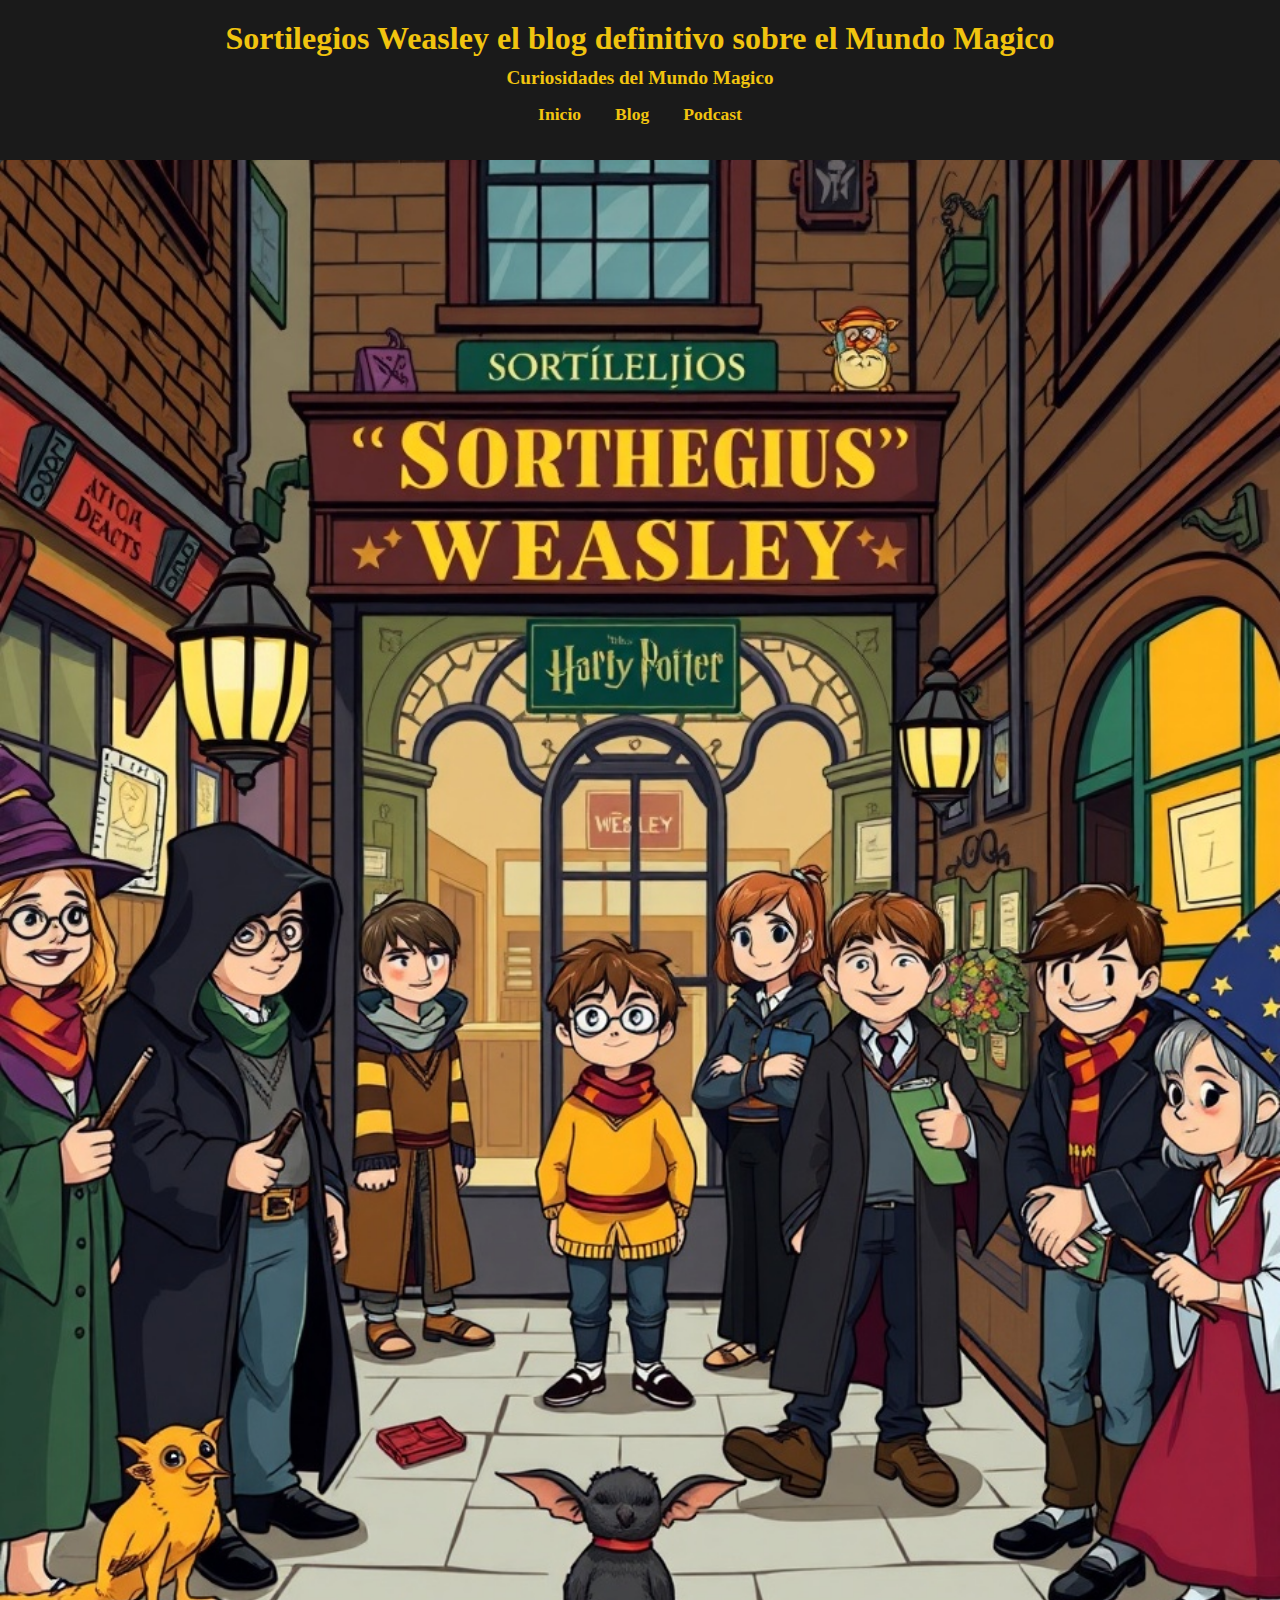
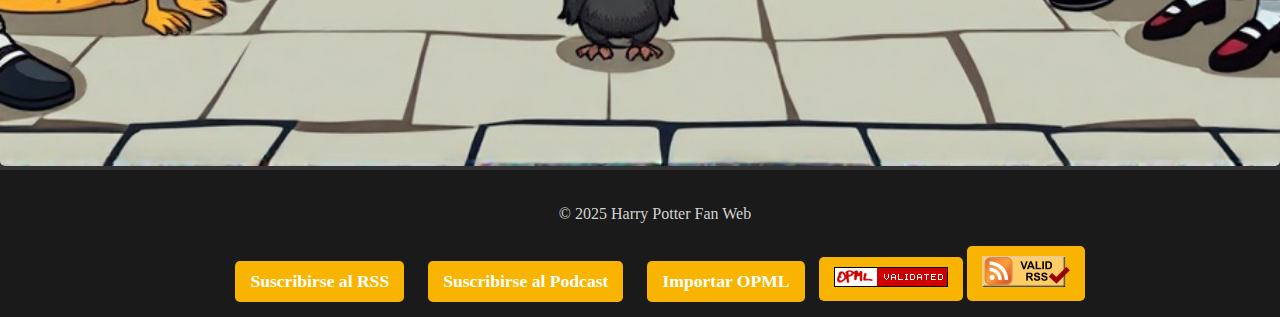
==== index.html @ e6a9d848 "valid rss" ====
<!DOCTYPE html>
<html lang="es">
 <head>
    <meta charset="UTF-8">
    <meta name="viewport" content="width=device-width, initial-scale=1.0">
    <title>Sortilegios Weasley</title>
    <link rel="stylesheet" href="css/styles.css">

 </head>
    <body>
        <header>
            <h1>Sortilegios Weasley el blog definitivo sobre el Mundo Magico</h1>
            <h2>Curiosidades del Mundo Magico</h2>
            <nav>
                <ul>
                    <li><a href="index.html">Inicio</a></li>
                    <li><a href="blog/index.html">Blog</a></li>
                    <li><a href="podcast/index.html">Podcast</a></li>
                </ul>
            </nav>
        </header>
        <img src="images/foto1.png" class="img">
        <footer>
            <p>&copy; 2025 Harry Potter Fan Web</p>
            <nav class="feed-subscribe">
                <ul>
                    <li><a href="feed/rss.xml">Suscribirse al RSS</a></li>
                    <li><a href="feed/podcast.xml">Suscribirse al Podcast</a></li>
                    <li><a href="feed/feeds.opml">Importar OPML</a></li>
                    <a href="http://validator.w3.org/feed/check.cgi?url=https%3A//moni1992ka.github.io/Sortilegios-Weasley/feed/feeds.opml">
                        <img src="images/valid-opml.gif" alt="[Valid OPML]" title="Validate my OPML feed" /></a>
                    <a href="http://validator.w3.org/feed/check.cgi?url=https%3A//moni1992ka.github.io/Sortilegios-Weasley/feed/rss.xml">
                            <img src="images/valid-rss-rogers.png" alt="[Valid RSS]" title="Validate my RSS feed" /></a>
                </ul>
            </nav>
        </footer>
    </body>
</html>
---- css/styles.css ----
/* Estilos generales para la página de inicio */
body {
    font-family: 'Georgia', serif; 
    background-color: #333333; /* Gris oscuro para el fondo */
    color: #f1c40f; /* Amarillo brillante para el texto */
    margin: 0;
    padding: 0;
}

/* Estilos para el encabezado en la página de inicio */
header {
    background-color: #1a1a1a; /* Gris oscuro para el encabezado */
    color: #f1c40f; /* Amarillo brillante para el texto */
    text-align: center;
    padding: 20px;
}

header h1 {
    font-size: 2rem;
    font-weight: bold;
    margin: 0;
}

header h2 {
    font-size: 1.2rem;
    margin: 10px 0;
}

/* Estilos para el menú de navegación en la página de inicio */
nav ul {
    list-style-type: none; /* Eliminar los puntos de la lista */
    padding: 0;
    margin: 15px 0;
    text-align: center; /* Centrar los elementos */
}

nav ul li {
    display: inline-block; /* elementos en línea */
    margin: 0 15px; /* Espacio enlaces */
}

nav ul li a {
    color: #cfc59d; /* color enlaces */
    font-size: 1.1rem;
    text-decoration: none;
    font-weight: bold;
}


/* Estilos para el contenido principal en la página de inicio */
main {
    padding: 20px;
    text-align: center;
    min-height: 70vh; /* Deja espacio para el pie de página */
}

/* Estilos para el pie de página en la página de inicio */
footer {
    background-color: #1a1a1a; /* Gris oscuro para el pie de página */
    color: #f1c40f; /* Amarillo brillante para el texto */
    text-align: center;
    padding: 15px;
    width: 100%;
}

footer nav ul {
    list-style-type: none;
    padding: 0;
    margin: 0;
}

footer nav ul li {
    display: inline-block;
    margin: 0 10px;
}

footer nav ul li a {
    color: #f1c40f;
    text-decoration: none;
}

footer nav ul li a:hover {
    color: #d1d7a0; /* Naranja para los enlaces al pasar el ratón */
}

.img {
    
    width: 100%;
    height: auto;
    border-radius: 5px;
   
}

.feed-subscribe {
    margin-top: 20px;
}
.feed-subscribe a {
    display: inline-block;
    background-color: #f8b400;
    color: #fff;
    padding: 10px 15px;
    text-decoration: none;
    border-radius: 5px;
}



/* Estilos generales para el blog */
body.blog {
    font-family: 'Georgia', serif; /* Tipo de letra que evoca el estilo clásico de Harry Potter */
    background-color: #2f2f2f; /* Fondo oscuro para dar un toque mágico */
    color: #d3d3d3; /* Texto en gris claro para un contraste suave */
    margin: 0;
    padding: 0;
}

header {
    background-color: #1d1d1d; /* Color oscuro, que evoca el misterio de Hogwarts */
    color: #dff961; /* Rojo oscuro, combinando con el tema de Gryffindor */
    padding: 20px;
    text-align: center;
}

header h1 {
    font-size: 2.5rem;
    font-weight: bold;
    margin: 0;
}

header h2 {
    font-size: 1.5rem;
    margin: 5px 0;
}

nav ul {
    list-style-type: none; /* Eliminar los puntos de la lista */
    padding: 0;
}

nav ul li {
    display: inline-block; /* Alineación horizontal de los elementos */
    margin: 0 15px; /* Espacio entre los elementos */
}

nav ul li a {
    color: #97b122; /* Enlaces en rojo oscuro */
    font-size: 1.2rem;
    text-decoration: none;
    font-weight: bold;
}

nav ul li a:hover {
    color: #bccb14;
}

main {
    padding: 30px;
    text-align: center;
}

section h2 {
    font-size: 2rem;
    color: #d3d3d3; /* Color de encabezados en gris claro */
}

article {
    background-color: #333333; /* Fondo oscuro para los artículos */
    margin: 20px;
    padding: 15px;
    border-radius: 8px;
    box-shadow: 0 4px 8px rgba(0, 0, 0, 0.1);
}

article a {
    color: #ffd700; /* Color dorado para los enlaces en los artículos */
    text-decoration: none; /* Eliminar el subrayado */
}

article a:hover {
    color: #afaf62; 
}

article p {
    font-size: 1rem;
    line-height: 1.6;
    color: #d3d3d3; /* Texto en gris claro */
}

footer {
    background-color: #131406;
    text-align: center;
}

/*Podcast */
body.podcast {
    font-family: 'Georgia', serif; /* Tipo de letra clásica para mantener la atmósfera mágica */
    background-color: #181414; /* Fondo oscuro */
    color: #f1c40f; /* Amarillo brillante para el texto */
    margin: 0;
    padding: 0;
}

/* Estilos para el encabezado en la página de Podcast */
header {
    background-color: #1a1a1a; /* Gris oscuro */
    color: #f1c40f; /* Amarillo brillante */
    text-align: center;
    padding: 20px;
}

header h1 {
    font-size: 2rem;
    font-weight: bold;
    margin: 0;
}

header h2 {
    font-size: 1.2rem;
    margin: 10px 0;
}

/* Estilos para el menú de navegación en la página de Podcast */
nav ul {
    list-style-type: none; /* Eliminar los puntos de la lista */
    padding: 0;
    margin: 15px 0;
    text-align: center; /* Centrar los elementos */
}

nav ul li {
    display: inline-block; /* Mostrar los elementos en línea */
    margin: 0 15px; /* Espacio entre los enlaces */
}

nav ul li a {
    color: #f1c40f; /* Amarillo brillante */
    font-size: 1.1rem;
    text-decoration: none;
    font-weight: bold;
}


/* Estilos para el contenido principal en la página de Podcast */
main {
    padding: 20px;
    text-align: center;
}

h1, h2 {
    color: #f1c40f; /* Amarillo brillante para los encabezados */
}

p {
    font-size: 1rem;
    line-height: 1.6;
    color: #d3d3d3; /* Gris claro para el texto */
}

/* Estilos para el reproductor de audio */
audio {
    margin: 20px 0;
    padding: 10px;
    background-color: #1a1a1a;
    border-radius: 5px;
    border: 2px solid #f1c40f; /* Amarillo brillante para el borde */
}

/* Estilos para el pie de página en la página de Podcast */
footer {
    background-color: #1a1a1a; /* Gris oscuro */
    color: #f1c40f; /* Amarillo brillante */
    text-align: center;
    padding: 15px;
}

footer nav ul {
    list-style-type: none;
    padding: 0;
    margin: 0;
}

footer nav ul li {
    display: inline-block;
    margin: 0 10px;
}

footer nav ul li a {
    color: #f1c40f;
    text-decoration: none;
}

footer nav ul li a:hover {
    color: #d5dbb7; 
}

.img2 {
    width: 300px; 
   
    width: 50%;
}
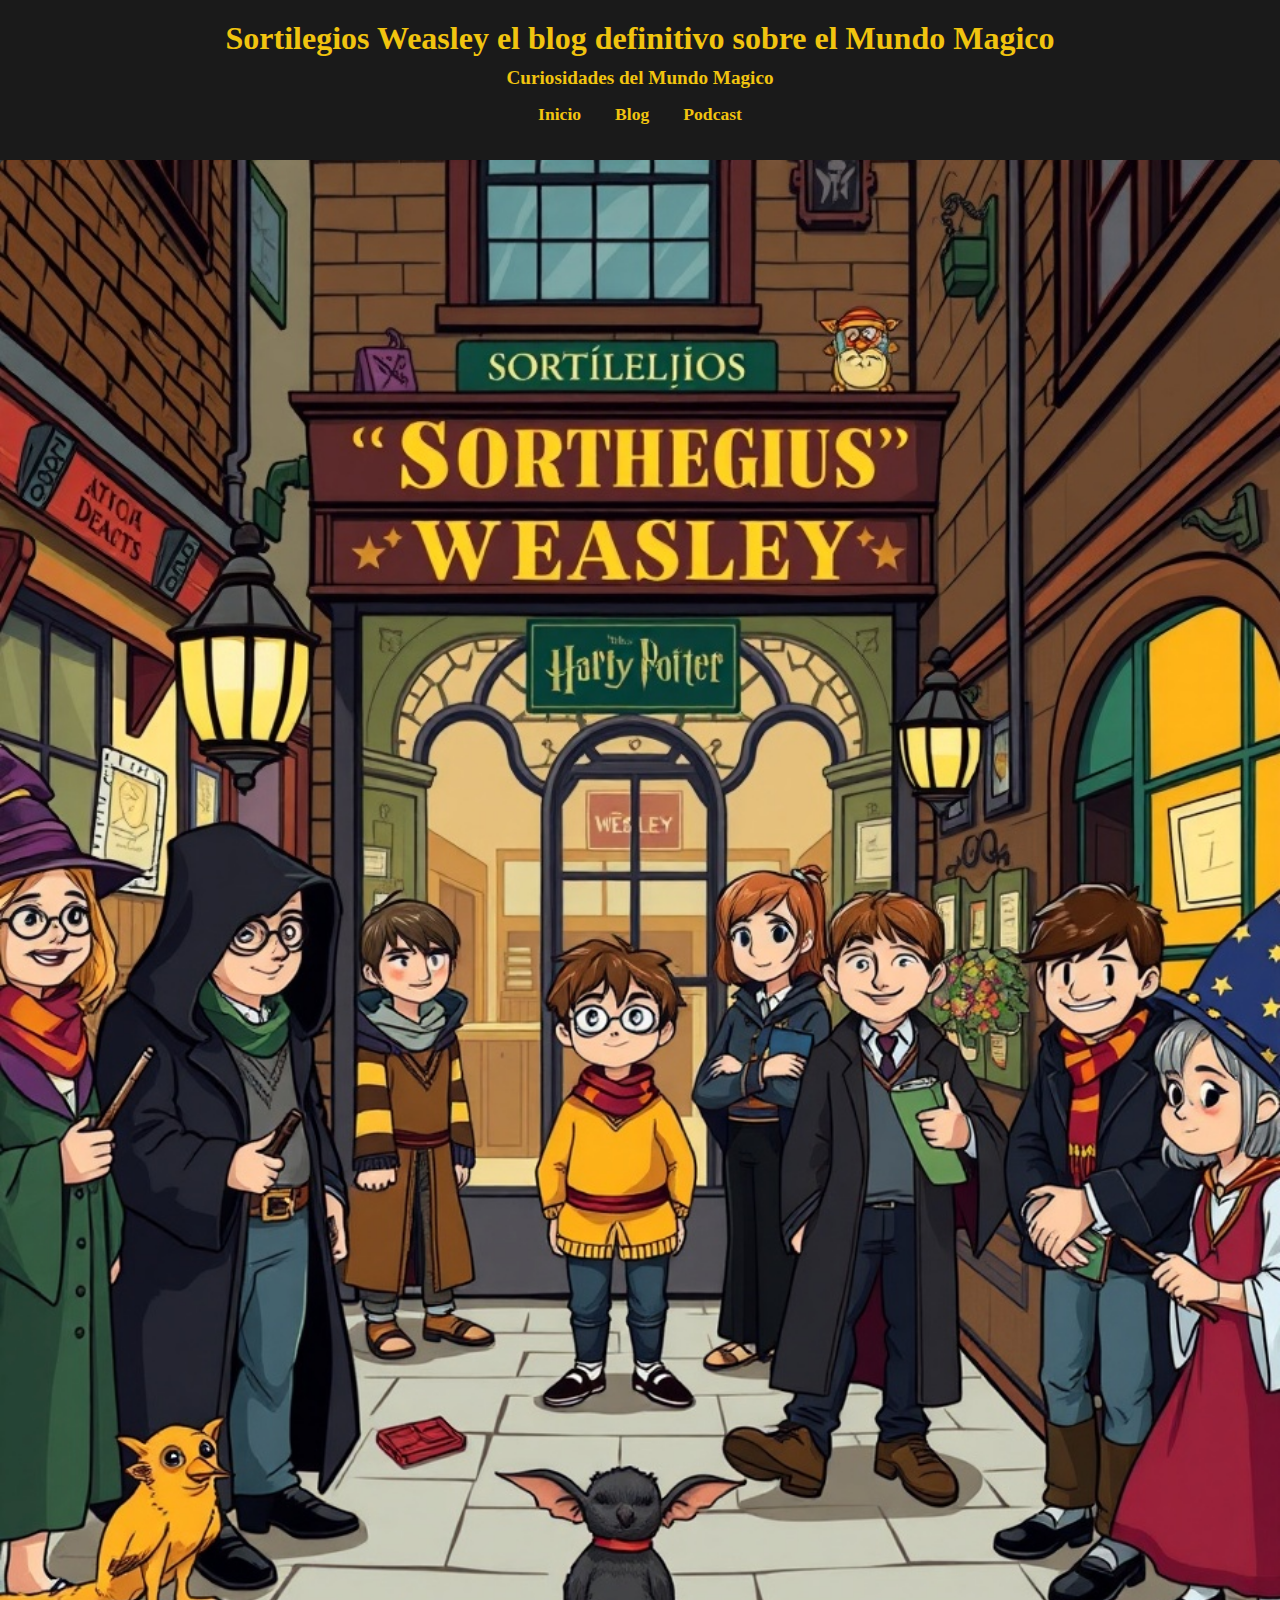
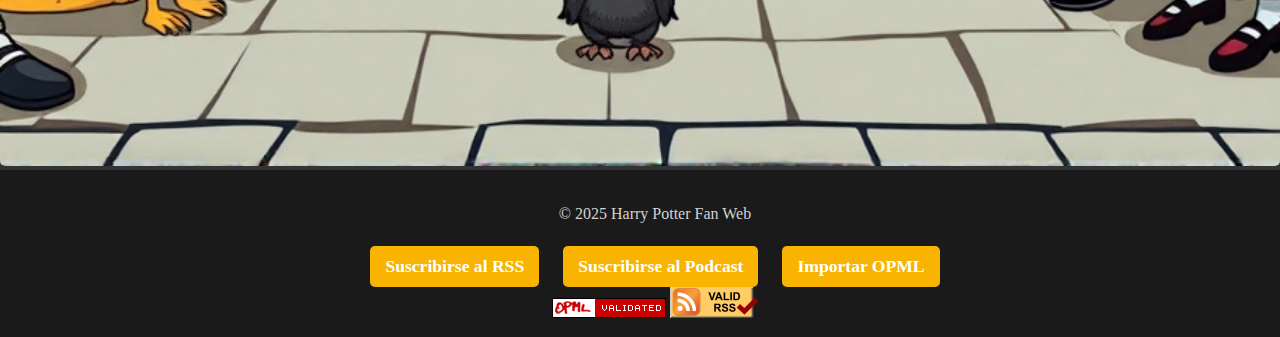
==== commit 441e8fc3: "div para valid" ====
--- a/index.html
+++ b/index.html
@@ -27,12 +27,14 @@
                     <li><a href="feed/rss.xml">Suscribirse al RSS</a></li>
                     <li><a href="feed/podcast.xml">Suscribirse al Podcast</a></li>
                     <li><a href="feed/feeds.opml">Importar OPML</a></li>
-                    <a href="http://validator.w3.org/feed/check.cgi?url=https%3A//moni1992ka.github.io/Sortilegios-Weasley/feed/feeds.opml">
-                        <img src="images/valid-opml.gif" alt="[Valid OPML]" title="Validate my OPML feed" /></a>
-                    <a href="http://validator.w3.org/feed/check.cgi?url=https%3A//moni1992ka.github.io/Sortilegios-Weasley/feed/rss.xml">
-                            <img src="images/valid-rss-rogers.png" alt="[Valid RSS]" title="Validate my RSS feed" /></a>
                 </ul>
             </nav>
+            <div>
+                <a href="http://validator.w3.org/feed/check.cgi?url=https%3A//moni1992ka.github.io/Sortilegios-Weasley/feed/feeds.opml">
+                    <img src="images/valid-opml.gif" alt="[Valid OPML]" title="Validate my OPML feed" /></a>
+                <a href="http://validator.w3.org/feed/check.cgi?url=https%3A//moni1992ka.github.io/Sortilegios-Weasley/feed/rss.xml">
+                        <img src="images/valid-rss-rogers.png" alt="[Valid RSS]" title="Validate my RSS feed" /></a>
+            </div>
         </footer>
     </body>
 </html>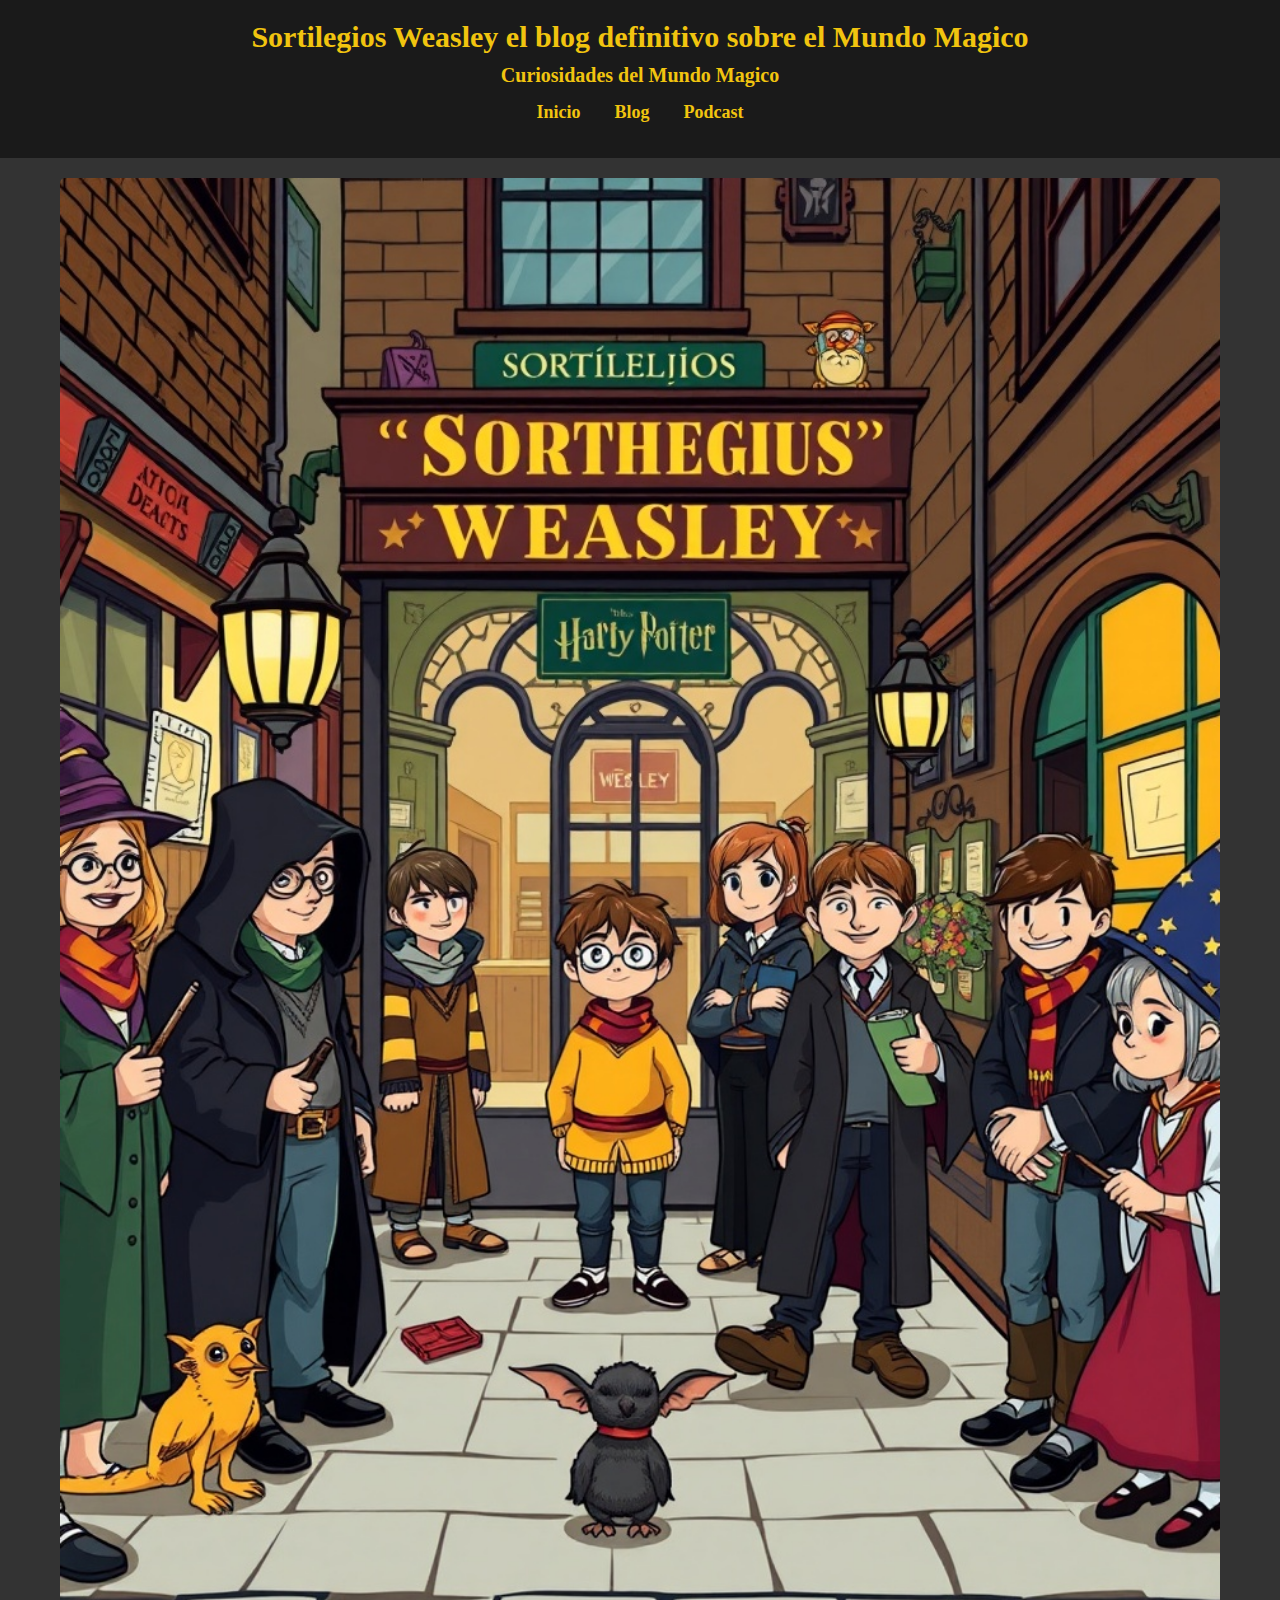
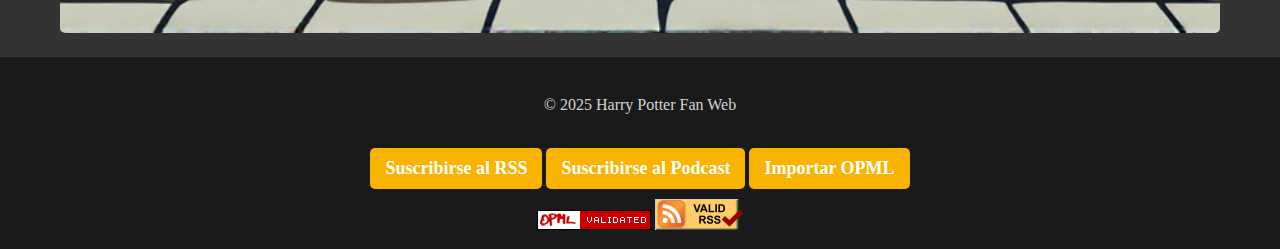
==== commit 9300ef4f: "final" ====
--- a/index.html
+++ b/index.html
@@ -19,7 +19,9 @@
                 </ul>
             </nav>
         </header>
-        <img src="images/foto1.png" class="img">
+        <main>
+         <img src="images/foto1.png" class="img">
+       </main>
         <footer>
             <p>&copy; 2025 Harry Potter Fan Web</p>
             <nav class="feed-subscribe">
--- a/css/styles.css
+++ b/css/styles.css
@@ -1,63 +1,55 @@
-/* Estilos generales para la página de inicio */
+
 body {
     font-family: 'Georgia', serif; 
-    background-color: #333333; /* Gris oscuro para el fondo */
-    color: #f1c40f; /* Amarillo brillante para el texto */
-    margin: 0;
-    padding: 0;
-}
-
-/* Estilos para el encabezado en la página de inicio */
+    background-color: #333333; 
+    color: #f1c40f; 
+    margin: 0;
+    padding: 0;
+}
+
 header {
-    background-color: #1a1a1a; /* Gris oscuro para el encabezado */
-    color: #f1c40f; /* Amarillo brillante para el texto */
+    background-color: #1a1a1a; 
+    color: #f1c40f; 
     text-align: center;
     padding: 20px;
 }
 
 header h1 {
-    font-size: 2rem;
+    font-size: 32px;
     font-weight: bold;
     margin: 0;
 }
 
 header h2 {
-    font-size: 1.2rem;
-    margin: 10px 0;
-}
-
-/* Estilos para el menú de navegación en la página de inicio */
+    font-size: 24px;
+    margin: 10px 0;
+    margin: 20px 0;
+    
+}
+
+
 nav ul {
-    list-style-type: none; /* Eliminar los puntos de la lista */
+    list-style-type: none; 
     padding: 0;
     margin: 15px 0;
-    text-align: center; /* Centrar los elementos */
+    text-align: center;
 }
 
 nav ul li {
-    display: inline-block; /* elementos en línea */
-    margin: 0 15px; /* Espacio enlaces */
+    display: inline-block;
+    margin: 0 15px; 
 }
 
 nav ul li a {
-    color: #cfc59d; /* color enlaces */
-    font-size: 1.1rem;
-    text-decoration: none;
-    font-weight: bold;
-}
-
-
-/* Estilos para el contenido principal en la página de inicio */
-main {
-    padding: 20px;
-    text-align: center;
-    min-height: 70vh; /* Deja espacio para el pie de página */
-}
-
-/* Estilos para el pie de página en la página de inicio */
+    color: #cfc59d; 
+    font-size: 16px;
+    text-decoration: none;
+    font-weight: bold;
+}
+
 footer {
-    background-color: #1a1a1a; /* Gris oscuro para el pie de página */
-    color: #f1c40f; /* Amarillo brillante para el texto */
+    background-color: #1a1a1a; 
+    color: #f1c40f;
     text-align: center;
     padding: 15px;
     width: 100%;
@@ -71,16 +63,12 @@
 
 footer nav ul li {
     display: inline-block;
-    margin: 0 10px;
+    margin: 10px 0;
 }
 
 footer nav ul li a {
     color: #f1c40f;
     text-decoration: none;
-}
-
-footer nav ul li a:hover {
-    color: #d1d7a0; /* Naranja para los enlaces al pasar el ratón */
 }
 
 .img {
@@ -88,7 +76,6 @@
     width: 100%;
     height: auto;
     border-radius: 5px;
-   
 }
 
 .feed-subscribe {
@@ -103,48 +90,46 @@
     border-radius: 5px;
 }
 
-
-
-/* Estilos generales para el blog */
+/* blog */
 body.blog {
-    font-family: 'Georgia', serif; /* Tipo de letra que evoca el estilo clásico de Harry Potter */
-    background-color: #2f2f2f; /* Fondo oscuro para dar un toque mágico */
-    color: #d3d3d3; /* Texto en gris claro para un contraste suave */
+    font-family: 'Georgia', serif; 
+    background-color: #2f2f2f; 
+    color: #d3d3d3; 
     margin: 0;
     padding: 0;
 }
 
 header {
-    background-color: #1d1d1d; /* Color oscuro, que evoca el misterio de Hogwarts */
-    color: #dff961; /* Rojo oscuro, combinando con el tema de Gryffindor */
+    background-color: #1d1d1d; 
+    color: #dff961;
     padding: 20px;
     text-align: center;
 }
 
 header h1 {
-    font-size: 2.5rem;
+    font-size: 40px;
     font-weight: bold;
     margin: 0;
 }
 
 header h2 {
-    font-size: 1.5rem;
+    font-size: 24px;
     margin: 5px 0;
 }
 
 nav ul {
-    list-style-type: none; /* Eliminar los puntos de la lista */
+    list-style-type: none; 
     padding: 0;
 }
 
 nav ul li {
-    display: inline-block; /* Alineación horizontal de los elementos */
-    margin: 0 15px; /* Espacio entre los elementos */
+    display: inline-block; 
+    margin: 0 15px; 
 }
 
 nav ul li a {
-    color: #97b122; /* Enlaces en rojo oscuro */
-    font-size: 1.2rem;
+    color: #97b122; 
+    font-size: 20px;
     text-decoration: none;
     font-weight: bold;
 }
@@ -159,12 +144,12 @@
 }
 
 section h2 {
-    font-size: 2rem;
-    color: #d3d3d3; /* Color de encabezados en gris claro */
+    font-size: 32px;
+    color: #d3d3d3;
 }
 
 article {
-    background-color: #333333; /* Fondo oscuro para los artículos */
+    background-color: #333333;
     margin: 20px;
     padding: 15px;
     border-radius: 8px;
@@ -172,8 +157,8 @@
 }
 
 article a {
-    color: #ffd700; /* Color dorado para los enlaces en los artículos */
-    text-decoration: none; /* Eliminar el subrayado */
+    color: #ffd700; 
+    text-decoration: none; 
 }
 
 article a:hover {
@@ -181,9 +166,9 @@
 }
 
 article p {
-    font-size: 1rem;
+    font-size: 20px;
     line-height: 1.6;
-    color: #d3d3d3; /* Texto en gris claro */
+    color: #d3d3d3; 
 }
 
 footer {
@@ -193,82 +178,94 @@
 
 /*Podcast */
 body.podcast {
-    font-family: 'Georgia', serif; /* Tipo de letra clásica para mantener la atmósfera mágica */
-    background-color: #181414; /* Fondo oscuro */
-    color: #f1c40f; /* Amarillo brillante para el texto */
-    margin: 0;
-    padding: 0;
-}
-
-/* Estilos para el encabezado en la página de Podcast */
+    font-family: 'Georgia', serif; 
+    background-color: #181414;
+    color: #f1c40f;
+    margin: 0;
+    padding: 0 30px;
+
+}
+* {
+    margin: 0;
+    padding: 0;
+    box-sizing: border-box;
+}
+main {
+    margin: 0 auto;           /* Centra el main */
+    padding: 20px;
+    text-align: center;
+    max-width: 1200px;        /* Limita el ancho máximo */
+    width: 100%;              /* Se ajusta al 100% de su contenedor */
+}
+
 header {
-    background-color: #1a1a1a; /* Gris oscuro */
-    color: #f1c40f; /* Amarillo brillante */
+    background-color: #1a1a1a; 
+    color: #f1c40f;
     text-align: center;
     padding: 20px;
 }
 
 header h1 {
-    font-size: 2rem;
+    font-size: 30px;
     font-weight: bold;
     margin: 0;
 }
 
 header h2 {
-    font-size: 1.2rem;
-    margin: 10px 0;
-}
-
-/* Estilos para el menú de navegación en la página de Podcast */
+    font-size: 20px;
+    margin: 10px 0;
+}
+
+
 nav ul {
-    list-style-type: none; /* Eliminar los puntos de la lista */
+    list-style-type: none; 
     padding: 0;
     margin: 15px 0;
-    text-align: center; /* Centrar los elementos */
+    text-align: center;
 }
 
 nav ul li {
-    display: inline-block; /* Mostrar los elementos en línea */
-    margin: 0 15px; /* Espacio entre los enlaces */
+    display: inline-block;
+    margin: 0 15px; 
 }
 
 nav ul li a {
-    color: #f1c40f; /* Amarillo brillante */
-    font-size: 1.1rem;
-    text-decoration: none;
-    font-weight: bold;
-}
-
-
-/* Estilos para el contenido principal en la página de Podcast */
+    color: #f1c40f; 
+    font-size: 18px;
+    text-decoration: none;
+    font-weight: bold;
+}
+
+
+
 main {
     padding: 20px;
     text-align: center;
 }
 
 h1, h2 {
-    color: #f1c40f; /* Amarillo brillante para los encabezados */
+    color: #f1c40f;
+    margin: 20px 0;
 }
 
 p {
-    font-size: 1rem;
+    font-size: 16px;
     line-height: 1.6;
-    color: #d3d3d3; /* Gris claro para el texto */
-}
-
-/* Estilos para el reproductor de audio */
+    color: #d3d3d3;
+    margin: 20px 0;
+}
+
 audio {
     margin: 20px 0;
     padding: 10px;
     background-color: #1a1a1a;
     border-radius: 5px;
-    border: 2px solid #f1c40f; /* Amarillo brillante para el borde */
-}
-
-/* Estilos para el pie de página en la página de Podcast */
+    border: 2px solid #f1c40f; 
+}
+
 footer {
-    background-color: #1a1a1a; /* Gris oscuro */
-    color: #f1c40f; /* Amarillo brillante */
+    background-color: #1a1a1a;
+    color: #f1c40f;
     text-align: center;
     padding: 15px;
 }
@@ -281,7 +278,7 @@
 
 footer nav ul li {
     display: inline-block;
-    margin: 0 10px;
+    margin: 10px 0;
 }
 
 footer nav ul li a {
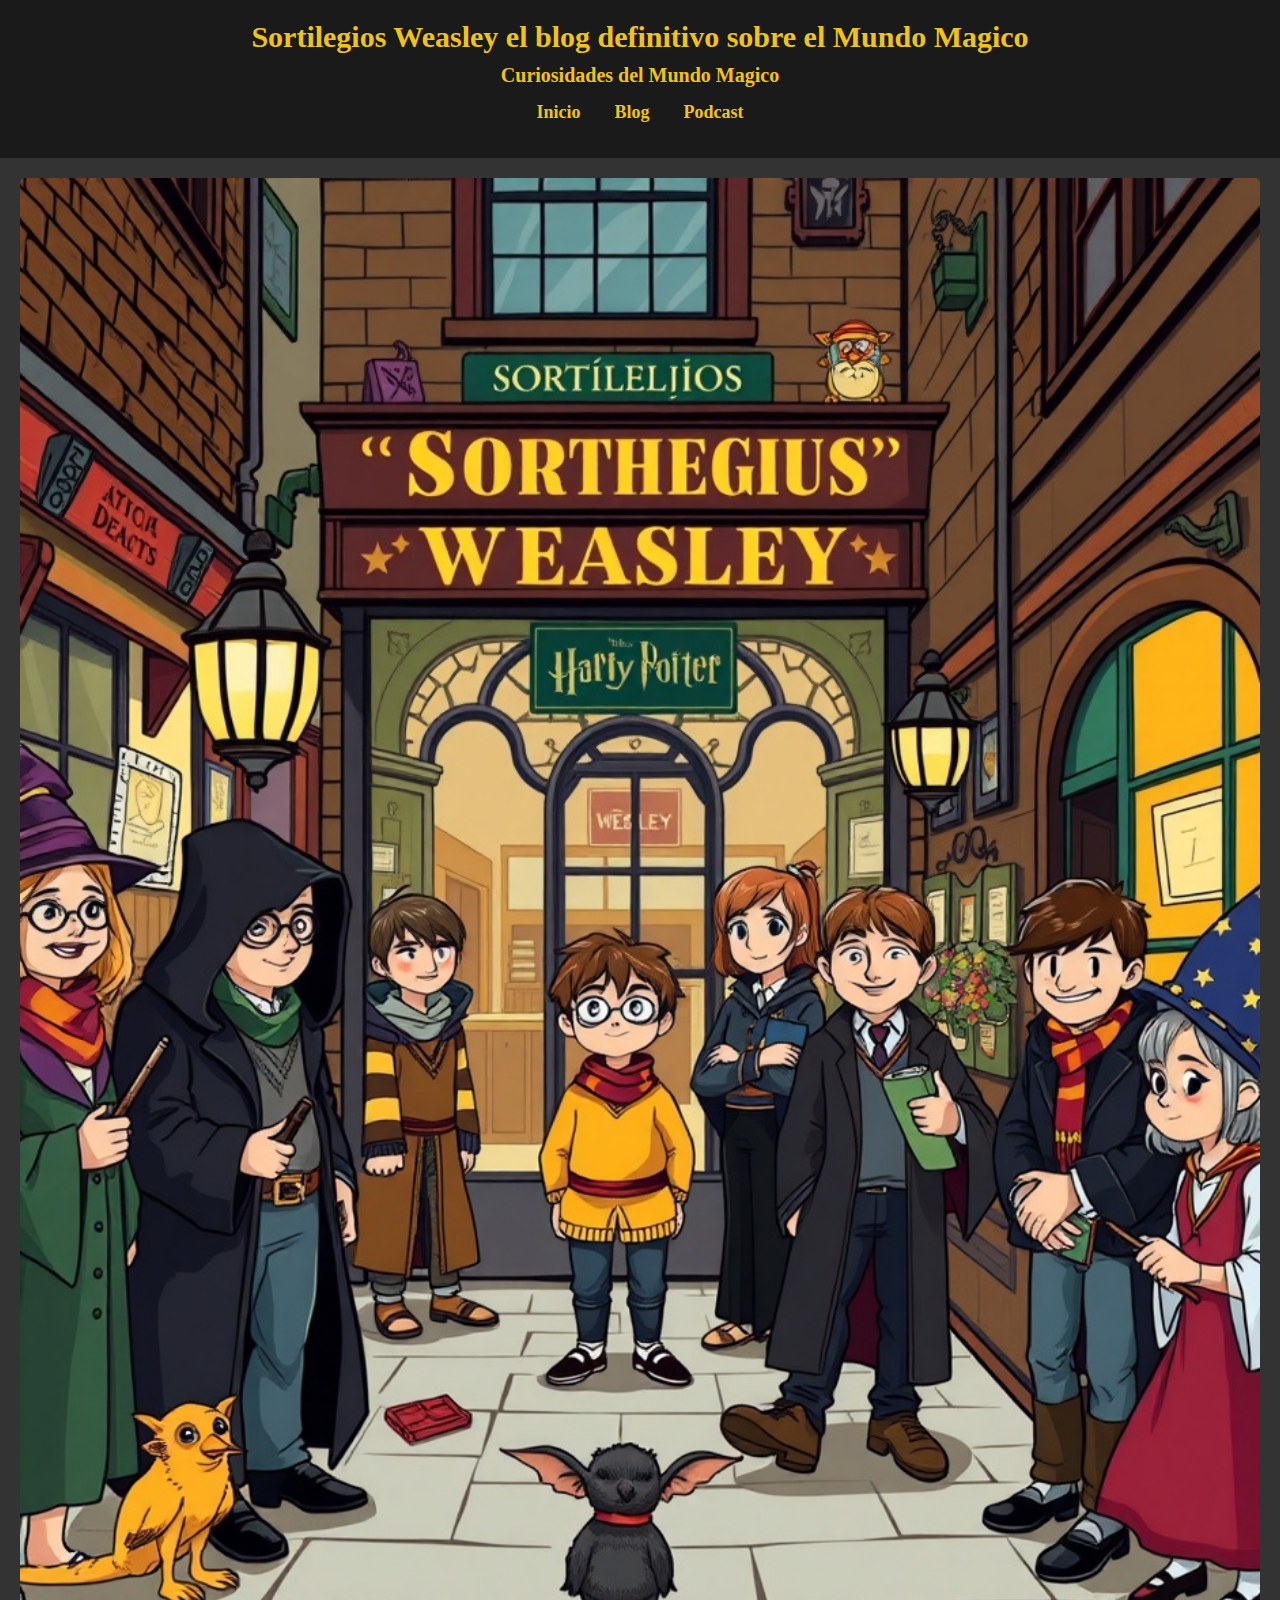
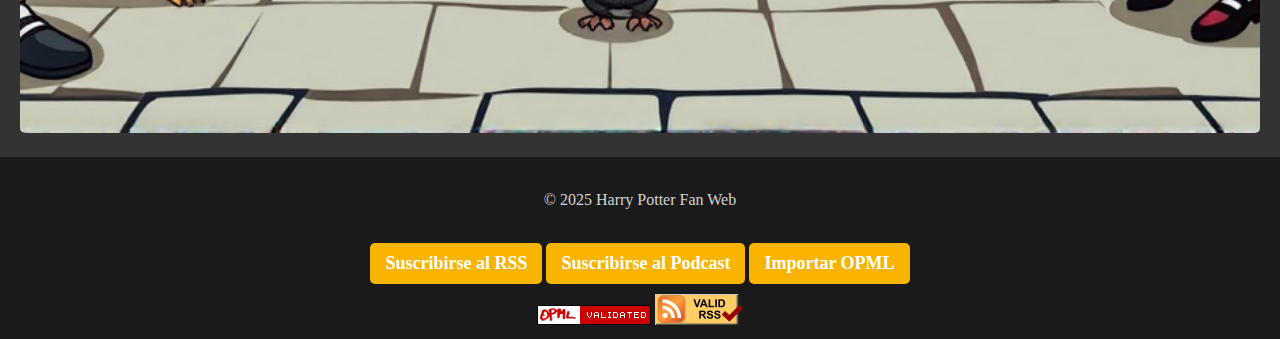
==== commit 86ef6a24: "ancho img" ====
--- a/index.html
+++ b/index.html
@@ -7,7 +7,7 @@
     <link rel="stylesheet" href="css/styles.css">
 
  </head>
-    <body>
+    <body class="inicio">
         <header>
             <h1>Sortilegios Weasley el blog definitivo sobre el Mundo Magico</h1>
             <h2>Curiosidades del Mundo Magico</h2>
--- a/css/styles.css
+++ b/css/styles.css
@@ -1,4 +1,3 @@
-
 body {
     font-family: 'Georgia', serif; 
     background-color: #333333; 
@@ -27,7 +26,6 @@
     
 }
 
-
 nav ul {
     list-style-type: none; 
     padding: 0;
@@ -51,7 +49,7 @@
     background-color: #1a1a1a; 
     color: #f1c40f;
     text-align: center;
-    padding: 15px;
+    padding: 10px;
     width: 100%;
 }
 
@@ -76,6 +74,7 @@
     width: 100%;
     height: auto;
     border-radius: 5px;
+    border: none;
 }
 
 .feed-subscribe {
@@ -194,7 +193,7 @@
     margin: 0 auto;           /* Centra el main */
     padding: 20px;
     text-align: center;
-    max-width: 1200px;        /* Limita el ancho máximo */
+    max-width: none;        /* Limita el ancho máximo */
     width: 100%;              /* Se ajusta al 100% de su contenedor */
 }
 
@@ -215,7 +214,6 @@
     font-size: 20px;
     margin: 10px 0;
 }
-
 
 nav ul {
     list-style-type: none; 
@@ -235,7 +233,6 @@
     text-decoration: none;
     font-weight: bold;
 }
-
 
 
 main {
@@ -267,7 +264,7 @@
     background-color: #1a1a1a;
     color: #f1c40f;
     text-align: center;
-    padding: 15px;
+    padding: 10px;
 }
 
 footer nav ul {
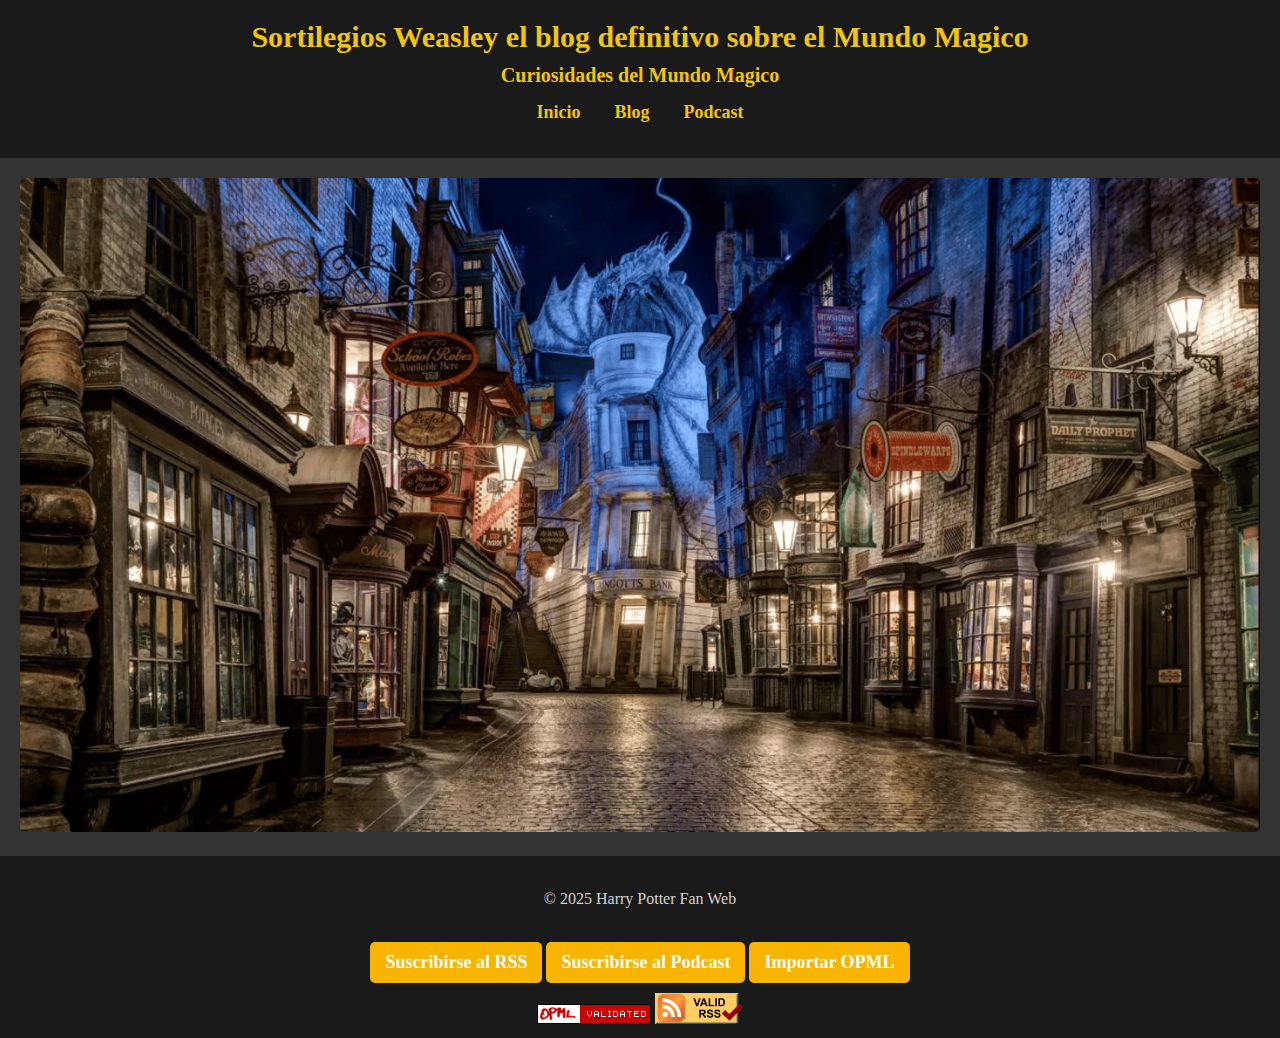
==== commit 51e8274d: "foto" ====
--- a/index.html
+++ b/index.html
@@ -20,7 +20,8 @@
             </nav>
         </header>
         <main>
-         <img src="images/foto1.png" class="img">
+         <img src="images/4.png" class="img">
+        
        </main>
         <footer>
             <p>&copy; 2025 Harry Potter Fan Web</p>
--- a/css/styles.css
+++ b/css/styles.css
@@ -293,3 +293,5 @@
     width: 50%;
 }
 
+
+  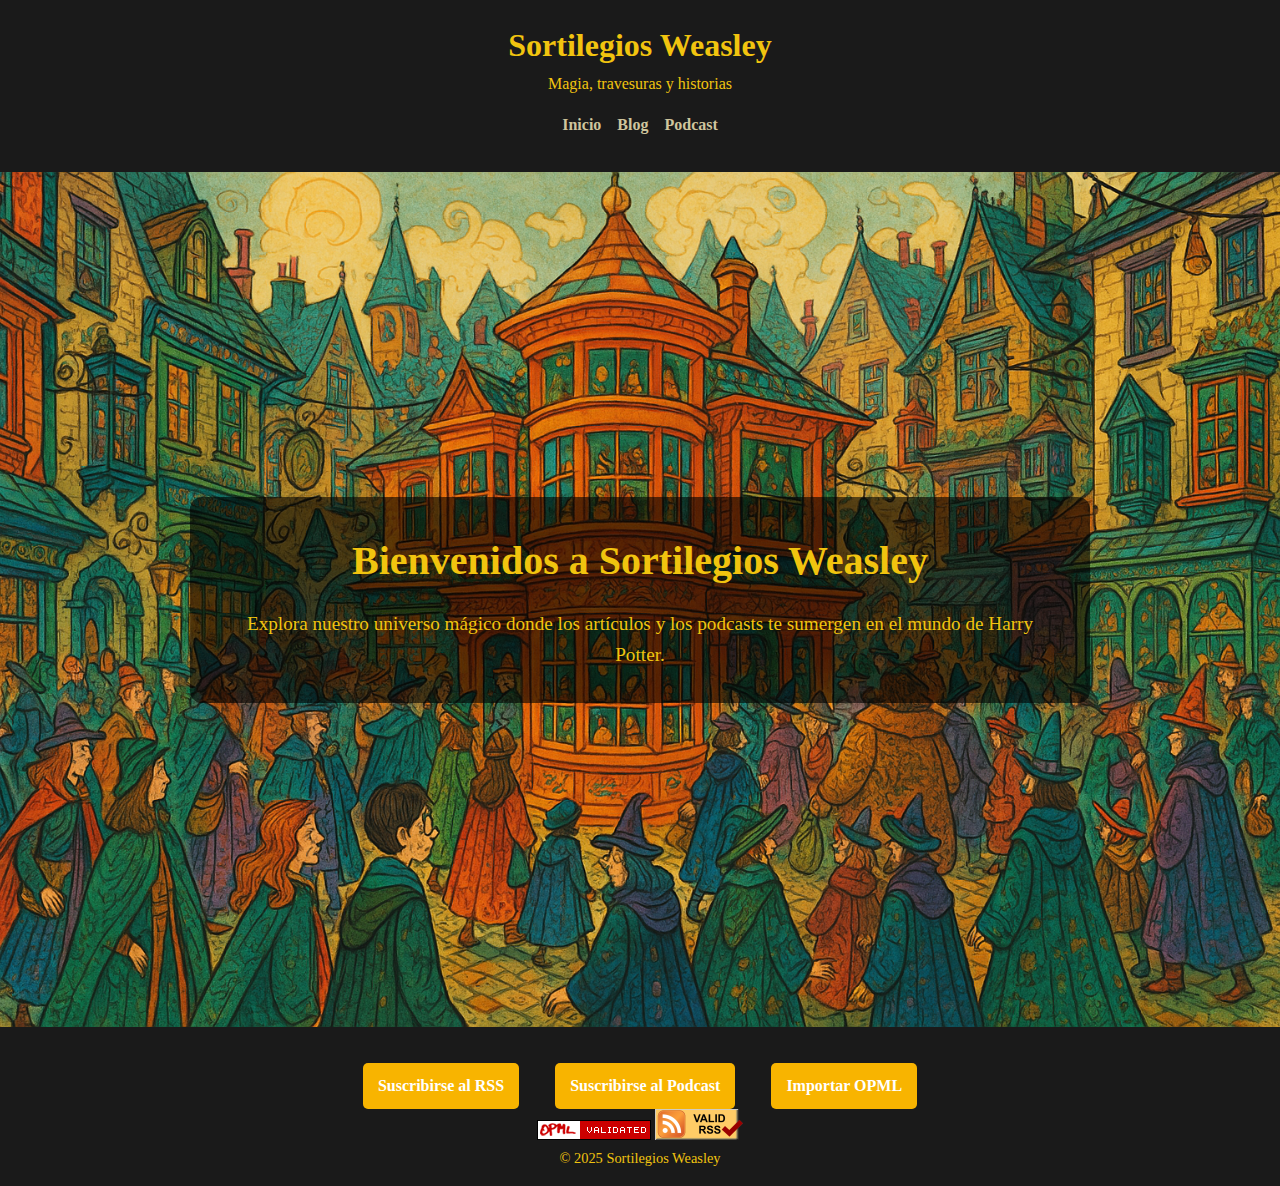
==== commit 80bfb121: "cmanios para ingles" ====
--- a/index.html
+++ b/index.html
@@ -1,43 +1,49 @@
 <!DOCTYPE html>
 <html lang="es">
- <head>
-    <meta charset="UTF-8">
-    <meta name="viewport" content="width=device-width, initial-scale=1.0">
-    <title>Sortilegios Weasley</title>
-    <link rel="stylesheet" href="css/styles.css">
+<head>
+  <meta charset="UTF-8" />
+  <meta name="viewport" content="width=device-width, initial-scale=1.0"/>
+  <title>Sortilegios Weasley</title>
+  <link rel="stylesheet" href="css/styles.css" />
+</head>
+<body>
+  <header>
+    <h1>Sortilegios Weasley</h1>
+    <p>Magia, travesuras y historias </p>
+    <nav>
+      <ul>
+        <li><a href="index.html">Inicio</a></li>
+        <li><a href="blog/index.html">Blog</a></li>
+        <li><a href="podcast/index.html">Podcast</a></li>
+      </ul>
+    </nav>
+  </header>
 
- </head>
-    <body class="inicio">
-        <header>
-            <h1>Sortilegios Weasley el blog definitivo sobre el Mundo Magico</h1>
-            <h2>Curiosidades del Mundo Magico</h2>
-            <nav>
-                <ul>
-                    <li><a href="index.html">Inicio</a></li>
-                    <li><a href="blog/index.html">Blog</a></li>
-                    <li><a href="podcast/index.html">Podcast</a></li>
-                </ul>
-            </nav>
-        </header>
-        <main>
-         <img src="images/4.png" class="img">
-        
-       </main>
-        <footer>
-            <p>&copy; 2025 Harry Potter Fan Web</p>
-            <nav class="feed-subscribe">
-                <ul>
-                    <li><a href="feed/rss.xml">Suscribirse al RSS</a></li>
-                    <li><a href="feed/podcast.xml">Suscribirse al Podcast</a></li>
-                    <li><a href="feed/feeds.opml">Importar OPML</a></li>
-                </ul>
-            </nav>
-            <div>
-                <a href="http://validator.w3.org/feed/check.cgi?url=https%3A//moni1992ka.github.io/Sortilegios-Weasley/feed/feeds.opml">
-                    <img src="images/valid-opml.gif" alt="[Valid OPML]" title="Validate my OPML feed" /></a>
-                <a href="http://validator.w3.org/feed/check.cgi?url=https%3A//moni1992ka.github.io/Sortilegios-Weasley/feed/rss.xml">
-                        <img src="images/valid-rss-rogers.png" alt="[Valid RSS]" title="Validate my RSS feed" /></a>
-            </div>
-        </footer>
-    </body>
+  
+  <main class="inicio">
+        <div class="fondo-blur">
+     <section>
+      <h2>Bienvenidos a Sortilegios Weasley</h2>
+      <p>Explora nuestro universo mágico donde los artículos y los podcasts te sumergen en el mundo de Harry Potter.</p>
+     </section>
+    </div>
+  </main>
+
+  <footer>
+    <nav class="feed-subscribe">
+        <ul>
+            <li><a href="feed/rss.xml">Suscribirse al RSS</a></li>
+            <li><a href="feed/podcast.xml">Suscribirse al Podcast</a></li>
+            <li><a href="feed/feeds.opml">Importar OPML</a></li>
+        </ul>
+    </nav>
+    <div>
+        <a href="http://validator.w3.org/feed/check.cgi?url=https%3A//moni1992ka.github.io/Sortilegios-Weasley/feed/feeds.opml">
+            <img src="images/valid-opml.gif" alt="[Valid OPML]" title="Validate my OPML feed" /></a>
+        <a href="http://validator.w3.org/feed/check.cgi?url=https%3A//moni1992ka.github.io/Sortilegios-Weasley/feed/rss.xml">
+                <img src="images/valid-rss-rogers.png" alt="[Valid RSS]" title="Validate my RSS feed" /></a>
+    </div>
+    <p>© 2025 Sortilegios Weasley</p>
+  </footer>
+</body>
 </html>--- a/css/styles.css
+++ b/css/styles.css
@@ -1,297 +1,199 @@
-body {
-    font-family: 'Georgia', serif; 
-    background-color: #333333; 
-    color: #f1c40f; 
+/* RESET & BASE */
+* {
     margin: 0;
     padding: 0;
-}
-
-header {
-    background-color: #1a1a1a; 
-    color: #f1c40f; 
+    box-sizing: border-box;
+  }
+  
+  body {
+    font-family: 'Georgia', serif;
+    line-height: 1.6;
+    background-color: #333;
+    color: #f1c40f;
+    margin: 0;
+    padding: 0;
+  }
+  
+  /* HEADER */
+  header {
+    background-color: #1a1a1a;
+    color: #f1c40f;
     text-align: center;
     padding: 20px;
-}
-
-header h1 {
+  }
+  
+  header h1 {
     font-size: 32px;
     font-weight: bold;
     margin: 0;
-}
-
-header h2 {
+  }
+  
+  header h2 {
     font-size: 24px;
     margin: 10px 0;
-    margin: 20px 0;
-    
-}
-
-nav ul {
-    list-style-type: none; 
+  }
+  
+  /* NAVIGATION */
+  nav ul {
+    list-style: none;
     padding: 0;
     margin: 15px 0;
-    text-align: center;
-}
-
-nav ul li {
-    display: inline-block;
-    margin: 0 15px; 
-}
-
-nav ul li a {
-    color: #cfc59d; 
+    display: flex;
+    justify-content: center;
+    gap: 1rem;
+  }
+  
+  nav ul li a {
+    color: #cfc59d;
     font-size: 16px;
     text-decoration: none;
     font-weight: bold;
-}
-
-footer {
-    background-color: #1a1a1a; 
+  }
+  
+  nav ul li a:hover {
+    color: #f1c40f;
+  }
+  
+  /* FOOTER */
+  footer {
+    background-color: #1a1a1a;
     color: #f1c40f;
     text-align: center;
-    padding: 10px;
-    width: 100%;
-}
-
-footer nav ul {
-    list-style-type: none;
+    padding: 1rem;
+    font-size: 0.9rem;
+  }
+  
+  footer nav ul {
+    list-style: none;
     padding: 0;
     margin: 0;
-}
-
-footer nav ul li {
+  }
+  
+  footer nav ul li {
     display: inline-block;
-    margin: 10px 0;
-}
-
-footer nav ul li a {
+    margin: 0 10px;
+  }
+  
+  footer nav ul li a {
     color: #f1c40f;
     text-decoration: none;
-}
-
-.img {
-    
+  }
+  
+  footer nav ul li a:hover {
+    color: #d5dbb7;
+  }
+  
+  /* IMAGES */
+  .img {
     width: 100%;
     height: auto;
     border-radius: 5px;
-    border: none;
-}
-
-.feed-subscribe {
+  }
+  
+  .img2 {
+    width: 50%;
+  }
+  
+  /* MAIN DEFAULT */
+  main {
+    padding: 2rem;
+    text-align: center;
+  }
+  
+  /* MAIN - INICIO PERSONALIZADO */
+  main.inicio {
+    background-image: url('../images/sortilegio.png');
+    background-size: cover;
+    background-position: center;
+    background-repeat: no-repeat;
+    width: 100%;
+    min-height: 95vh;
+    display: flex;
+    justify-content: center;
+    align-items: center;
+    padding: 3rem 1rem;
+  }
+  
+  .fondo-blur {
+    background-color: rgba(0, 0, 0, 0.6);
+    padding: 2rem;
+    border-radius: 12px;
+    color: #f1c40f;
+    max-width: 900px;
+    width: 100%;
+    text-align: center;
+  }
+  
+  main.inicio h2 {
+    font-size: 2.5rem;
+    margin-bottom: 1rem;
+  }
+  
+  main.inicio p {
+    font-size: 1.2rem;
+  }
+  
+  /* BLOG STYLES */
+  body.blog {
+    background-color: #2f2f2f;
+    color: #d3d3d3;
+  }
+  
+  article {
+    background-color: #333;
+    margin: 20px;
+    padding: 15px;
+    border-radius: 8px;
+    box-shadow: 0 4px 8px rgba(0, 0, 0, 0.1);
+  }
+  
+  article a {
+    color: #ffd700;
+    text-decoration: none;
+  }
+  
+  article a:hover {
+    color: #afaf62;
+  }
+  
+  article p {
+    font-size: 20px;
+    color: #d3d3d3;
+  }
+  
+  /* PODCAST STYLES */
+  body.podcast {
+    background-color: #181414;
+    color: #f1c40f;
+    padding: 0 30px;
+  }
+  
+  audio {
+    margin: 20px 0;
+    padding: 10px;
+    background-color: #1a1a1a;
+    border-radius: 5px;
+    border: 2px solid #f1c40f;
+  }
+  
+  /* FEED */
+  .feed-subscribe {
     margin-top: 20px;
-}
-.feed-subscribe a {
+  }
+  
+  .feed-subscribe a {
     display: inline-block;
     background-color: #f8b400;
     color: #fff;
     padding: 10px 15px;
     text-decoration: none;
     border-radius: 5px;
-}
-
-/* blog */
-body.blog {
-    font-family: 'Georgia', serif; 
-    background-color: #2f2f2f; 
-    color: #d3d3d3; 
-    margin: 0;
-    padding: 0;
-}
-
-header {
-    background-color: #1d1d1d; 
-    color: #dff961;
-    padding: 20px;
-    text-align: center;
-}
-
-header h1 {
-    font-size: 40px;
-    font-weight: bold;
-    margin: 0;
-}
-
-header h2 {
-    font-size: 24px;
-    margin: 5px 0;
-}
-
-nav ul {
-    list-style-type: none; 
-    padding: 0;
-}
-
-nav ul li {
-    display: inline-block; 
-    margin: 0 15px; 
-}
-
-nav ul li a {
-    color: #97b122; 
-    font-size: 20px;
-    text-decoration: none;
-    font-weight: bold;
-}
-
-nav ul li a:hover {
-    color: #bccb14;
-}
-
-main {
-    padding: 30px;
-    text-align: center;
-}
-
-section h2 {
-    font-size: 32px;
-    color: #d3d3d3;
-}
-
-article {
-    background-color: #333333;
-    margin: 20px;
-    padding: 15px;
-    border-radius: 8px;
-    box-shadow: 0 4px 8px rgba(0, 0, 0, 0.1);
-}
-
-article a {
-    color: #ffd700; 
-    text-decoration: none; 
-}
-
-article a:hover {
-    color: #afaf62; 
-}
-
-article p {
-    font-size: 20px;
-    line-height: 1.6;
-    color: #d3d3d3; 
-}
-
-footer {
-    background-color: #131406;
-    text-align: center;
-}
-
-/*Podcast */
-body.podcast {
-    font-family: 'Georgia', serif; 
-    background-color: #181414;
-    color: #f1c40f;
-    margin: 0;
-    padding: 0 30px;
-
-}
-* {
-    margin: 0;
-    padding: 0;
-    box-sizing: border-box;
-}
-main {
-    margin: 0 auto;           /* Centra el main */
-    padding: 20px;
-    text-align: center;
-    max-width: none;        /* Limita el ancho máximo */
-    width: 100%;              /* Se ajusta al 100% de su contenedor */
-}
-
-header {
-    background-color: #1a1a1a; 
-    color: #f1c40f;
-    text-align: center;
-    padding: 20px;
-}
-
-header h1 {
-    font-size: 30px;
-    font-weight: bold;
-    margin: 0;
-}
-
-header h2 {
-    font-size: 20px;
-    margin: 10px 0;
-}
-
-nav ul {
-    list-style-type: none; 
-    padding: 0;
-    margin: 15px 0;
-    text-align: center;
-}
-
-nav ul li {
-    display: inline-block;
-    margin: 0 15px; 
-}
-
-nav ul li a {
-    color: #f1c40f; 
-    font-size: 18px;
-    text-decoration: none;
-    font-weight: bold;
-}
-
-
-main {
-    padding: 20px;
-    text-align: center;
-}
-
-h1, h2 {
-    color: #f1c40f;
-    margin: 20px 0;
-}
-
-p {
-    font-size: 16px;
-    line-height: 1.6;
-    color: #d3d3d3;
-    margin: 20px 0;
-}
-
-audio {
-    margin: 20px 0;
-    padding: 10px;
-    background-color: #1a1a1a;
-    border-radius: 5px;
-    border: 2px solid #f1c40f; 
-}
-
-footer {
-    background-color: #1a1a1a;
-    color: #f1c40f;
-    text-align: center;
-    padding: 10px;
-}
-
-footer nav ul {
-    list-style-type: none;
-    padding: 0;
-    margin: 0;
-}
-
-footer nav ul li {
-    display: inline-block;
-    margin: 10px 0;
-}
-
-footer nav ul li a {
-    color: #f1c40f;
-    text-decoration: none;
-}
-
-footer nav ul li a:hover {
-    color: #d5dbb7; 
-}
-
-.img2 {
-    width: 300px; 
-   
-    width: 50%;
-}
-
-
+  }
+  
+  /* RESPONSIVE NAV */
+  @media (max-width: 600px) {
+    nav ul {
+      flex-direction: column;
+    }
+  }
   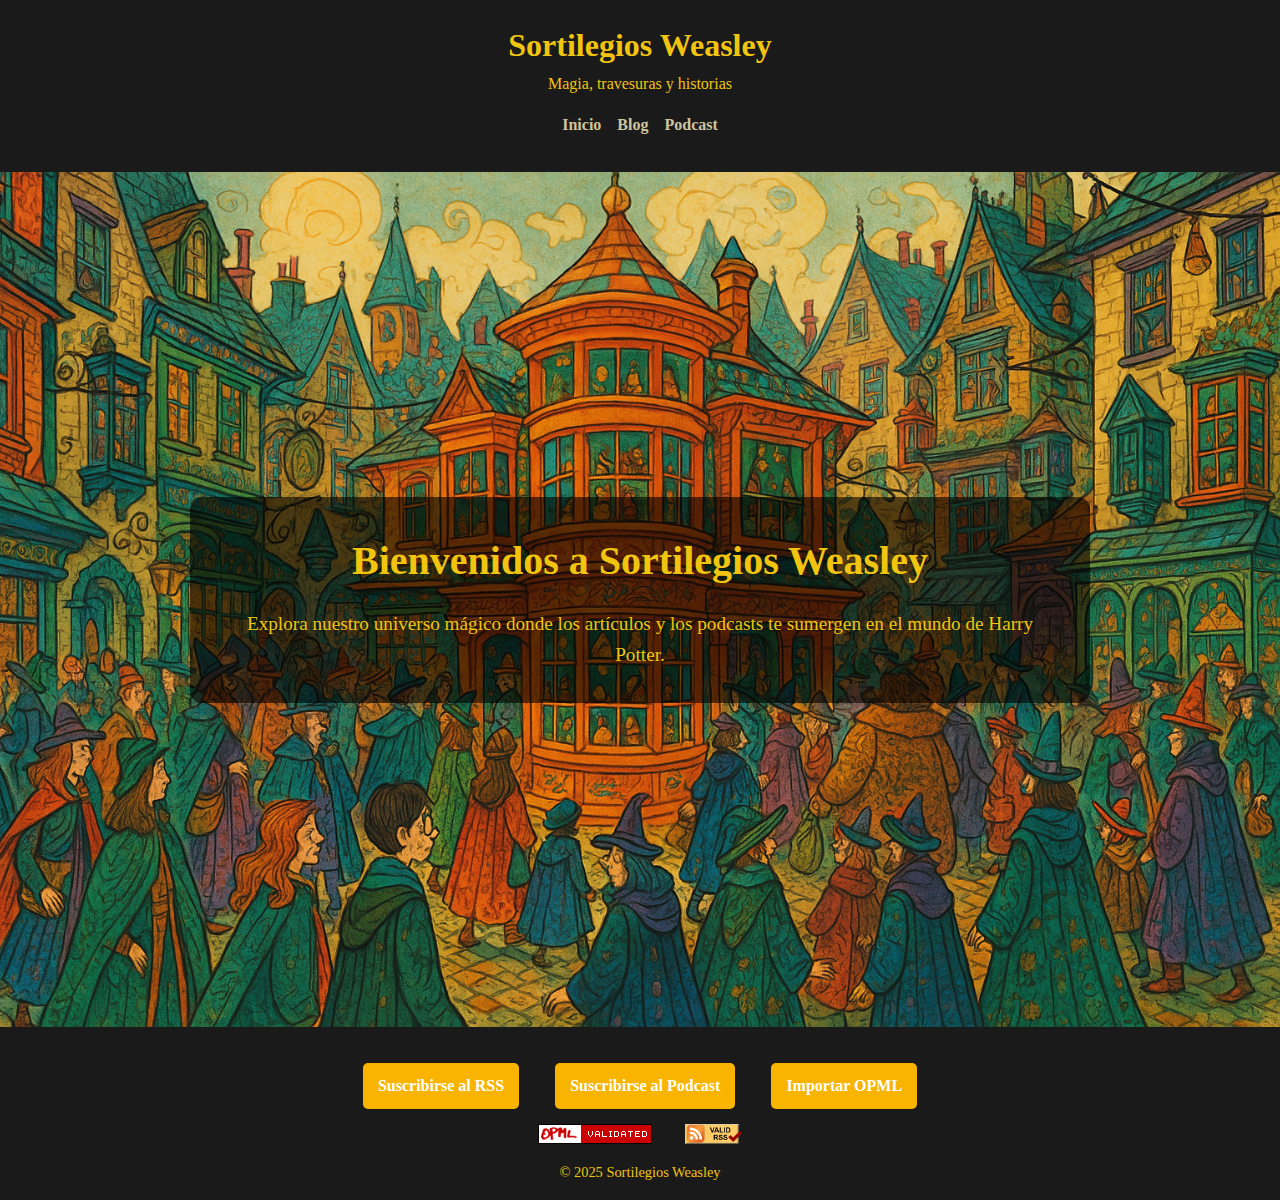
==== commit ab495626: "c" ====
--- a/index.html
+++ b/index.html
@@ -37,7 +37,7 @@
             <li><a href="feed/feeds.opml">Importar OPML</a></li>
         </ul>
     </nav>
-    <div>
+    <div class="opml-tags">
         <a href="http://validator.w3.org/feed/check.cgi?url=https%3A//moni1992ka.github.io/Sortilegios-Weasley/feed/feeds.opml">
             <img src="images/valid-opml.gif" alt="[Valid OPML]" title="Validate my OPML feed" /></a>
         <a href="http://validator.w3.org/feed/check.cgi?url=https%3A//moni1992ka.github.io/Sortilegios-Weasley/feed/rss.xml">
--- a/css/styles.css
+++ b/css/styles.css
@@ -81,6 +81,22 @@
   
   footer nav ul li a:hover {
     color: #d5dbb7;
+  }
+
+  .opml-tags {
+    margin-top: 15px; /* Aumenta separación con lo de arriba */
+    text-align: center;
+    margin-bottom: 10px;
+  }
+  .opml-tags a {
+    margin: 0 10px;
+    display: inline-block;
+    color: #f1c40f;
+    text-decoration: none;
+  }
+  .opml-tags img {
+    margin: 0 5px; /* Espacio entre los íconos */
+    height: 20px;   /* Tamaño uniforme si quieres */
   }
   
   /* IMAGES */
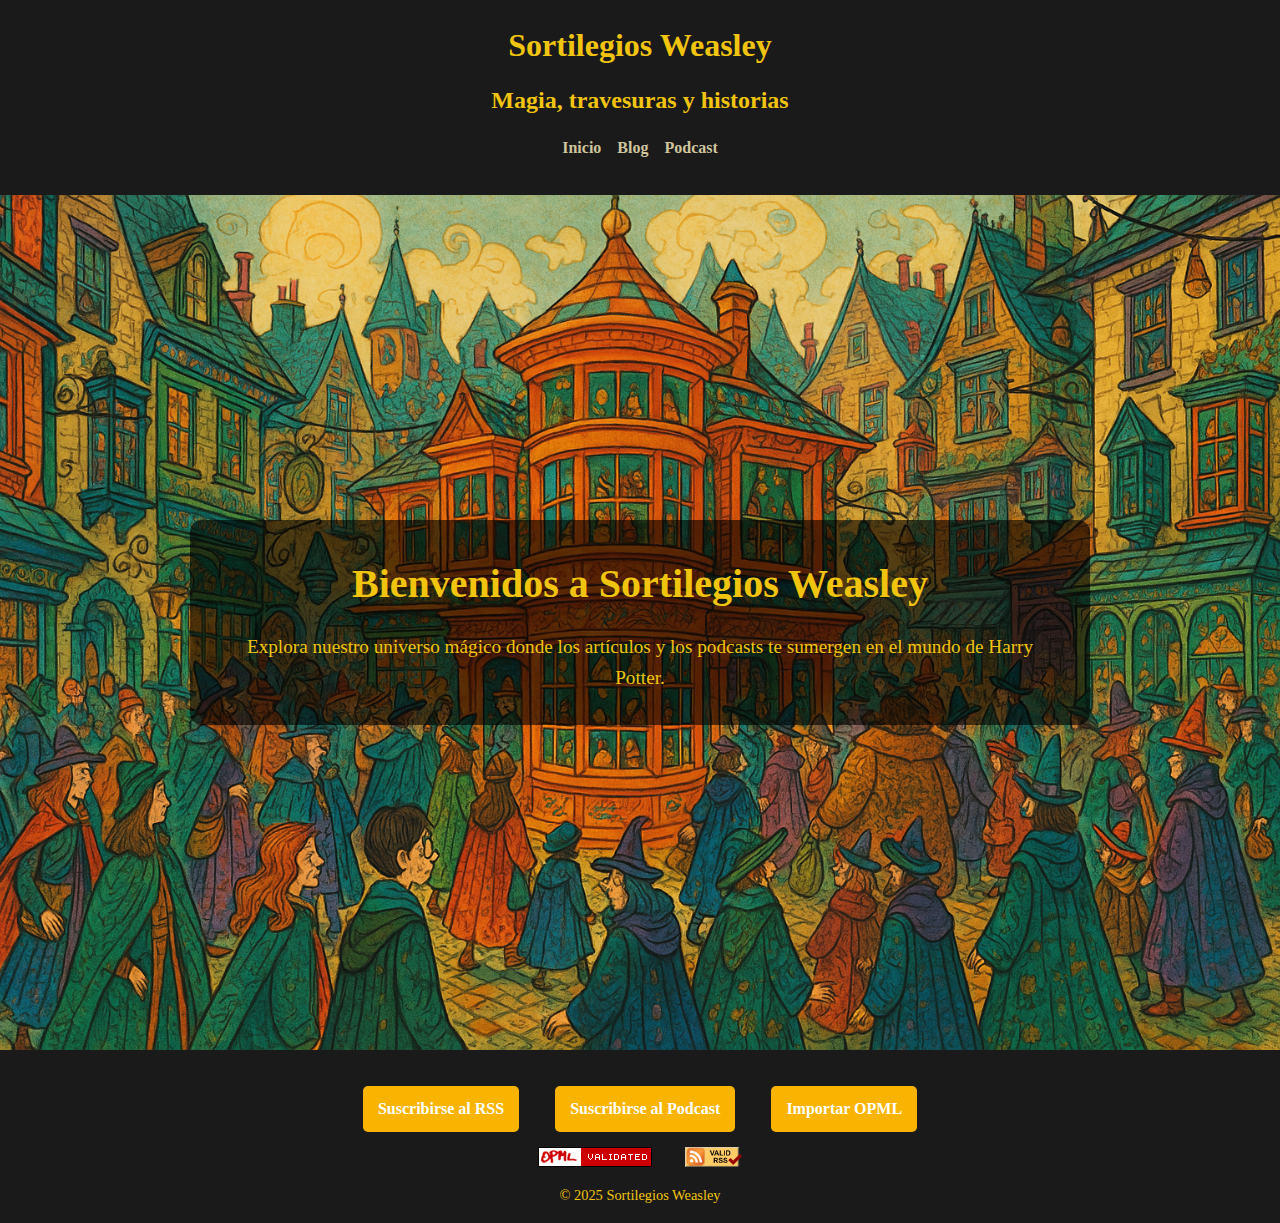
==== commit 8ba3d0d5: "cambios contenido" ====
--- a/index.html
+++ b/index.html
@@ -9,7 +9,7 @@
 <body>
   <header>
     <h1>Sortilegios Weasley</h1>
-    <p>Magia, travesuras y historias </p>
+    <h2>Magia, travesuras y historias </h2>
     <nav>
       <ul>
         <li><a href="index.html">Inicio</a></li>
